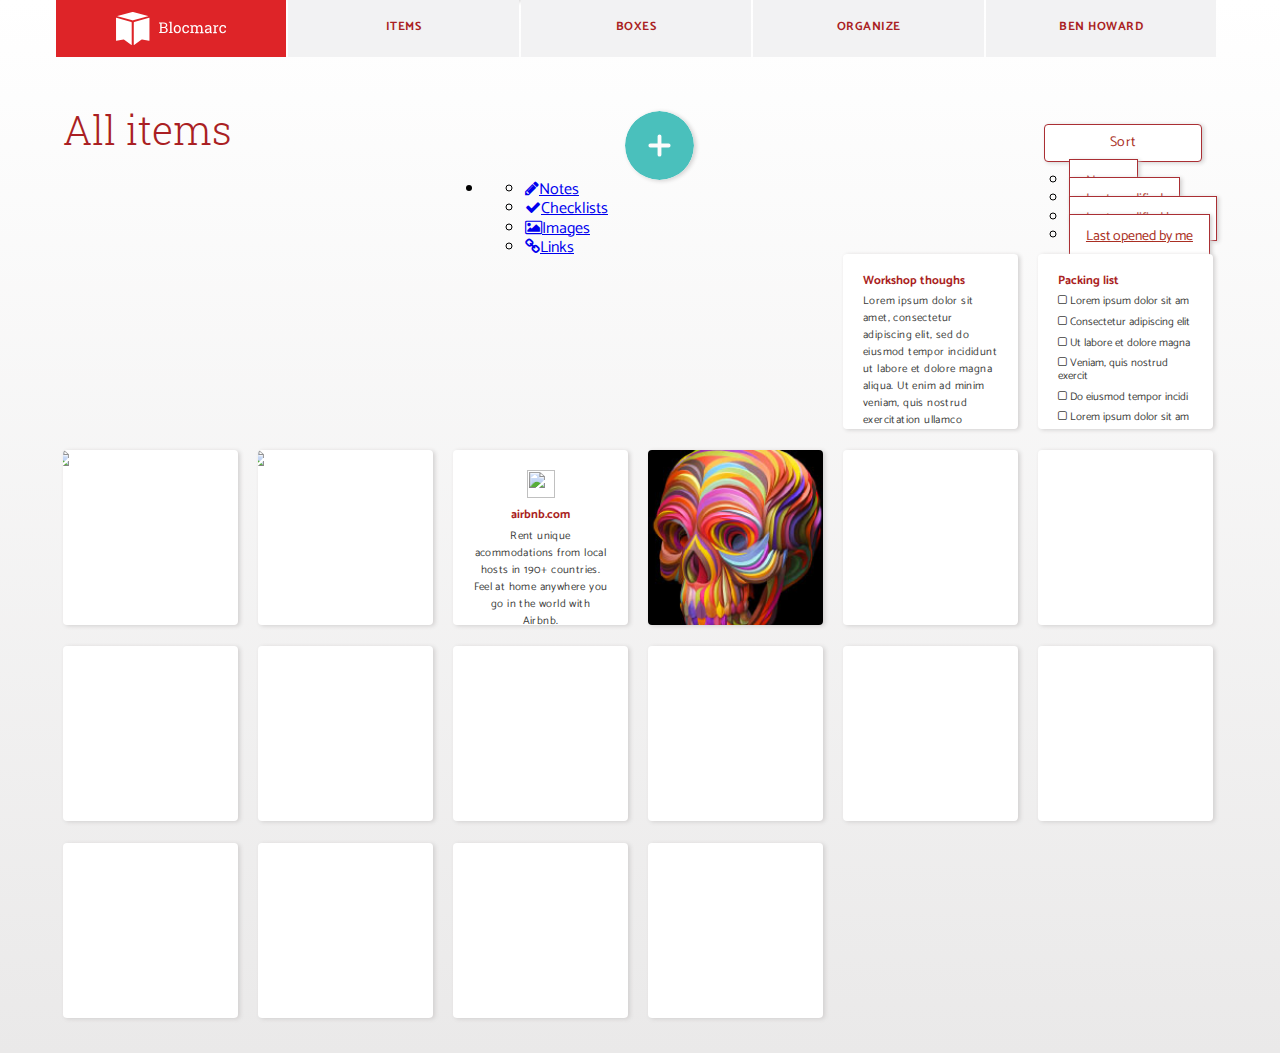
==== dashboard.html @ 73087861 "Checkpoint-33-completed" ====
<!DOCTYPE html>
<html lang="en-us">
  
<head>
 
  <meta http-equiv="X-UA-Compatible" content="IE=Edge">
  <meta name="viewport" content="width=device-width, initial-scale=1">
  <meta charset="utf-8">

  <title>Blocmarc | Dashboard</title>

  <!-- Google fonts -->
  <link href="https://fonts.googleapis.com/css?family=Catamaran:100,400,700|Roboto+Slab:300,700" rel="stylesheet" type="text/css">

  <!-- CSS -->
  <link rel="stylesheet" href="css/normalize.css">
  <link rel="stylesheet" href="css/font-awesome.css">
  <link rel="stylesheet" href="css/animate.css">
  <link rel="stylesheet" href="css/style.css">
  <link rel="stylesheet" href="css/dropit.css">




</head>

<body class="dashboard">

  <!-- NAVBAR -->

<!--               <ul>
                <li><a href="#"><i class="fa fa-th"></i>All items</a></li>
                <li><a href="#"><i class="fa fa-pencil"></i>Notes</a></li>
                <li><a href="#"><i class="fa fa-check"></i>Checklists</a></li>
                <li><a href="#"><i class="fa fa-image"></i>Images</a></li>
                <li><a href="#"><i class="fa fa-link"></i>Links</a></li>
              </ul> -->

<!-- LEFT NAV  -->

  <nav>
    <section class="left-nav">
      <div class="side-nav">
          
          <div class="side-menu">
            <h4>ITEMS</h4>
            <ul>
                <li><a href="#"><i class="fa fa-th"></i>All items</a></li>
                <li><a href="#"><i class="fa fa-pencil"></i>Notes</a></li>
                <li><a href="#"><i class="fa fa-check"></i>Checklists</a></li>
                <li><a href="#"><i class="fa fa-image"></i>Images</a></li>
                <li><a href="#"><i class="fa fa-link"></i>Links</a></li>
            </ul>
          </div>          

          <div class="side-menu">
            <h4>BOXES</h4>
            <ul>
                <li><a href="#"><i class="fa fa-th"></i>All boxes</a></li>
                <li><a href="#"><img src="images/footer-logo.png">Inspiration</a></li>
                <li><a href="#"><img src="images/footer-logo.png">Work ideas</a></li>
            </ul>
          </div>          

          <div class="side-menu">
            <h4>ORGANIZE</h4>
            <ul>
                <li><a href="#"><i class="fa fa-heart"></i>Favorites</a></li>
                <li><a href="#"><i class="fa fa-tag"></i>Tags</a></li>
                <li><a href="#"><i class="fa fa-users"></i>Colaborators</a></li>
            </ul>
          </div>          

          <div class="side-menu">
            <h4>BEN HOWARD</h4>
            <ul>
                <li><a href="#"><img src="images/acct-icon.svg" width="30px" alt="Your account">benhoward@post-gazette.com</a></li>
                <li><a href="#"><i class="fa fa-gear"></i>My account setings</a></li>
                <li><a href="#"><i class="fa fa-sign-out"></i>Logout</a></li>
            </ul>
          </div>          

      </div>
    </section>
  </nav>  


<!-- HIDDEN TOP NAV -->              
  <nav>
    <section class="dash-menu">
      <div class="container">
          
          <div class="one-fifth menu-block-blocmarc">
            <ul>
              <li><a href="index.html"><img src="images/site-logo.svg" width="110px" alt="Blocmarc"></a></li>
              <li><a href="index.html"><i class="fa fa-bars"></i></a></li>
            </ul>
          </div>

          <div class="one-fifth menu-block-items">
            <ul>
                <li><a href="#"><i class="fa fa-th"></i>All items</a></li>
                <li><a href="#"><i class="fa fa-pencil"></i>Notes</a></li>
                <li><a href="#"><i class="fa fa-check"></i>Checklists</a></li>
                <li><a href="#"><i class="fa fa-image"></i>Images</a></li>
                <li><a href="#"><i class="fa fa-link"></i>Links</a></li>
            </ul>
          </div>          

        
          <div class="one-fifth menu-block-boxes">
            <ul>
                <li><a href="#"><i class="fa fa-th"></i>All boxes</a></li>
                <li><a href="#"><img class="blocmarc-box" src="images/footer-logo.png">Inspiration</a></li>
                <li><a href="#"><img class="blocmarc-box"  src="images/footer-logo.png">Work ideas</a></li>
            </ul>
          </div>

        
          <div class="one-fifth menu-block-organize">
            <ul>
                <li><a href="#"><i class="fa fa-heart"></i>Favorites</a></li>
                <li><a href="#"><i class="fa fa-tag"></i>Tags</a></li>
                <li><a href="#"><i class="fa fa-users"></i>Colaborators</a></li>
            </ul>
          </div>

        
          <div class="one-fifth menu-block-acct">
            <ul>
                <li><a href="#" id="email"><img src="images/acct-icon.svg" width="30px" alt="Your account">benhoward@post-gazette.com</a></li>
                <li><a href="#"><i class="fa fa-gear"></i>My account setings</a></li>
                <li><a href="#"><i class="fa fa-sign-out"></i>Logout</a></li>
            </ul>
          </div>

      </div>
    </section>
  </nav>            


<!-- MAIN TOP NAV -->
  <nav>
    <section class="dash-nav">
      <div class="container">
          
          <div class="one-fifth items-block" id="logo-block">
            <ul>
              <li><a href="index.html"><img src="images/site-logo.svg" width="110px" alt="Blocmarc"></a></li>
              <li><a id="hamburger" href="#"><i class="fa fa-bars"></i></a></li>
            </ul>
          </div>

          <div class="one-fifth items-block">
            <ul><a id="menu-trigger-items" href="#">
              <li>ITEMS</li></a>
            </ul>
          </div>          

        
          <div class="one-fifth items-block">
            <ul><a id="menu-trigger-boxes" href="#">
              <li>BOXES</li></a>
            </ul>
          </div>

        
          <div class="one-fifth items-block">
            <ul><a id="menu-trigger-organize" href="#">
              <li>ORGANIZE</li></a>
            </ul>
          </div>

        
          <div class="one-fifth items-block">
            <ul><a id="menu-trigger-acct" href="#">
              <li>BEN HOWARD</li></a>
            </ul>
          </div>

      </div>
    </section>
  </nav>

  <main role="main">
    <!-- CONTENT -->
    <section class="content">
      
      <!-- HEADER -->
      <div class="container">
          <div class="header">

            <div class="one-third">
              <h1>All items</h1>
            </div>

            <div class="one-third" id="mobile-add">
              <ul class="menu">
              <li>
                <a href="#" class="btn-add"><img src="images/add-button.svg" height="69px" alt="Add content"/></a>
                <ul>
                  <li><a href="#"><i class="fa fa-pencil"></i>Notes</a></li>
                  <li><a href="#"><i class="fa fa-check"></i>Checklists</a></li>
                  <li><a href="#"><i class="fa fa-image"></i>Images</a></li>
                  <li><a href="#"><i class="fa fa-link"></i>Links</a></li>
                </ul>
              </li>
              </ul>
            </div>

            <div class="one-third">
              <ul class="menu">
                <li class="btn-browser">
                  <a href="#" class="btn">Sort</a>
                  <ul>
                    <li><a href="#">Name</a></li>
                    <li><a href="#">Last modified</a></li>
                    <li><a href="#">Last modified by me</a></li>
                    <li><a href="#">Last opened by me</a></li
                  </ul>
                </li>
              </ul>
              <!-- <ul class="browser-sort">
                <li class="btn-browser"><a href="#" class="btn">Sort <i class="fa fa-sort-asc"></i></a></li>
              </ul> -->
            </div>

          </div> 
      
      <!-- BOXES -->
      <div class="content-item">
         <div class="item-box">
            <a href="#"><h4>Workshop thoughs</h4>
            <p>Lorem ipsum dolor sit amet, consectetur adipiscing elit, sed do eiusmod tempor incididunt ut labore et dolore magna aliqua. Ut enim ad minim veniam, quis nostrud exercitation ullamco laboris. Lorem ipsum dolor sit amet, consecte</p></a>
         </div>
       </div>

       <div class="content-item">
         <div class="item-box">
            <a href="#"><h4>Packing list</h4>
            <ul>
            <li><i class="fa fa-square-o"></i>  Lorem ipsum dolor sit am</li>
            <li><i class="fa fa-square-o"></i>  Consectetur adipiscing elit</li>
            <li><i class="fa fa-square-o"></i>  Ut labore et dolore magna</li>
            <li><i class="fa fa-square-o"></i>  Veniam, quis nostrud exercit</li>
            <li><i class="fa fa-square-o"></i>  Do eiusmod tempor incidi</li>
            <li><i class="fa fa-square-o"></i>  Lorem ipsum dolor sit am</li>
            <li><i class="fa fa-square-o"></i>  Aliqua. Ut enim ad minim</li>
            </ul></a>
         </div>
       </div>

       <div class="content-item">
         <div class="item-box">
          <img src="http://www.dallascowboys.com/sites/dallascowboys.com/files/styles/312x312/public/mcfadden_darren.jpg?itok=r_-MJ8lB&timestamp=1438482198">
         </div>
       </div>

       <div class="content-item">
         <div class="item-box">
          <img src="https://i1.wp.com/newsinteractive.post-gazette.com/photos/wp-content/uploads/sites/5/2016/11/20161106MWHescapeLocal09.jpg">
         </div>
       </div>

       <div class="content-item">
         <div class="item-box">
          <a href="#"><img class="favicon" src="https://www.airbnb.com/favicon.ico"> 
          <h5>airbnb.com</h5>
          <p class="link-text">Rent unique acommodations from local hosts in 190+ countries. Feel at home anywhere you go in the world with Airbnb.</p></a>
         </div>
       </div>

       <div class="content-item">
         <div class="item-box">
            <img src="images/skull.jpg">
         </div>
       </div>

       <div class="content-item">
         <div class="item-box">
           
         </div>
       </div>
    
       <div class="content-item">
         <div class="item-box">
           
         </div>
       </div>
    
       <div class="content-item">
         <div class="item-box">
           
         </div>
       </div>
    
       <div class="content-item">
         <div class="item-box">
           
         </div>
       </div>
    
       <div class="content-item">
         <div class="item-box">
           
         </div>
       </div>
    
       <div class="content-item">
         <div class="item-box">
           
         </div>
       </div>
    
       <div class="content-item">
         <div class="item-box">
           
         </div>
       </div>
    
       <div class="content-item">
         <div class="item-box">
           
         </div>
       </div>
    
       <div class="content-item">
         <div class="item-box">
           
         </div>
       </div>
    
       <div class="content-item">
         <div class="item-box">
           
         </div>
       </div>
    
       <div class="content-item">
         <div class="item-box">
           
         </div>
       </div>
    
       <div class="content-item">
         <div class="item-box">
           
         </div>
       </div>
    
    </div>
    </section>
  </main>
<script
  src="https://code.jquery.com/jquery-3.1.1.js"
  integrity="sha256-16cdPddA6VdVInumRGo6IbivbERE8p7CQR3HzTBuELA="
  crossorigin="anonymous"></script>
  <script src="js/dropit.js"></script>
  <script type="text/javascript">
    $(".menu").dropit();

    $( "#menu-trigger-items" ).click(function() {
      $(".menu-block-items").toggleClass("open", 200);
      $(".menu-block-boxes").removeClass("open", 200);
      $(".menu-block-organize").removeClass("open", 200);
      $(".menu-block-acct").removeClass("open", 200);
    });

    $( "#menu-trigger-boxes" ).click(function() {
      $(".menu-block-boxes").toggleClass("open", 200);
      $(".menu-block-items").removeClass("open", 200);
      $(".menu-block-organize").removeClass("open", 200);
      $(".menu-block-acct").removeClass("open", 200);
    });

    $( "#menu-trigger-organize" ).click(function() {
      $(".menu-block-organize").toggleClass("open", 200);
      $(".menu-block-boxes").removeClass("open", 200);
      $(".menu-block-items").removeClass("open", 200);
      $(".menu-block-acct").removeClass("open", 200);
    });

    $( "#menu-trigger-acct" ).click(function() {
      $(".menu-block-acct").toggleClass("open", 200);
      $(".menu-block-boxes").removeClass("open", 200);
      $(".menu-block-organize").removeClass("open", 200);
      $(".menu-block-items").removeClass("open", 200);
    });

    $( "main" ).click(function() {
      $(".menu-block-boxes").removeClass("open", 200);
      $(".menu-block-organize").removeClass("open", 200);
      $(".menu-block-items").removeClass("open", 200);
      $(".menu-block-acct").removeClass("open", 200);

    });

    $( "#hamburger" ).click(function() {
      $(".side-nav").toggleClass("open", 200);
    });


  </script>

</body>
</html>
---- css/style.css ----
/*html, body{
  overflow-x: hidden;
}*/

body {
  font-family: 'Catamaran', Helvetica, sans-serif;
  color: 000000
}

h1 {
  font-family: 'Roboto Slab', Garamond, serif;
  font-size: 30px;
  font-weight: 300;
  margin-bottom: 20px;
}

h2 {
  font-family: Catamaran, Helvetica, sans-serif;
  color: 000000;
  font-size: 24px;
  font-weight: 300; 
}

h3, h4, h6 {
  font-family: Catamaran, Helvetica, sans-serif;
  color: 000000;
  font-size: 16px;
  font-weight: 700;
  margin: 0;
}

h5 {
  font-family: Catamaran, Helvetica, sans-serif;
  color: 000000;
  font-size: 16px;
  font-weight: 700;
  margin: 0;
}

p {
  font-family: Catamaran, Helvetica, sans-serif;
  color: 000000;
  font-size: 18px;
  font-weight: 400;
  line-height: 24px;
  letter-spacing: .4px;
  text-align: center; 
}

blockquote {
  font-family: Catamaran, Helvetica, sans-serif;
  color: 000000;
  font-size: 16px;
  font-weight: 300;
  letter-spacing: .3px;
  line-height: 21px;
  margin: 0;
}

/* GRID */
.container {
  margin-right: auto;
  margin-left: auto;
  /*padding-left: 15px;
  padding-right: 15px;*/
  position: relative;
  top: 0;
}

.container:before,
.container:after {
  content: "";
  display: table;
}

.container:after {
  clear: both;
}

.one-half, .one-third, .one-fourth, .one-fifth {
  /*width:96%;*/
  width: 100%;
  float:left;
  position:relative;
  min-height: 1px;
  /*margin:0 2% 20px;*/
}

@media (min-width: 700px) {
  .container {
    width: 700px;
  }
  #top-nav .one-half {
    width: 50%;
  }
  #pricing-ipad .one-third {
    width: 33.33333%;
  }
  #footer-ipad .one-third {
    width: 33.33333%;
  }
}

@media (min-width: 991px) {
  .container {
    width: 970px;
  }
  .one-half {
    width: 50%;
  }
  .one-third {
    width: 33.33333%;
  }
  .one-fourth {
    width: 25%;
  }
  .one-fifth {
    width: 20%;
  }
}

/*@media (min-width: 992px) {
  .container {
    width: 970px;
  }
  .one-half {
    width: 46%;
  }
  .one-third {
    width: 29.33333%;
  }
  .one-fourth {
    width: 21%;
  }
  .one-fifth {
    width: 16%;
  }
}*/

@media (min-width: 1200px) {
  .container {
    width: 1170px;
  }
}

/* HEADER */
header {
  height: 100vh;
  color: #FFFFFF;
  background-image: url(../images/herotop.png);
  background-size: cover;
  background-position: center;
  width: 100%;
  position: fixed;
  z-index: 2;
  top: 0;
}

@media (min-height: 1800px) {
  header {
    height: 88vh;
  }
}



@media (min-width: 850px) {
  header { height: 85vh; }
}

@media (max-width: 699px) {
  header {
    height: 100%;
    position: relative;
    background-image: url(../images/herotop-mobile.png);

  }
}

@media (min-height: 900px) {
  header {
    height: 89vh;
  }
}

.colorhero {
  background: linear-gradient(180deg, rgba(254, 0, 146, 1) 0%, rgba(242, 14, 106, 1) 28.53%, rgba(231, 26, 70, 1) 59.11%, rgba(224, 33, 48, 1) 84.03%, rgba(222, 36, 40, 1) 100%);
  position: fixed;
  width: 100%;
  height: 85vh;
  z-index: 1;
}

@media (min-height: 1800px) {
  .colorhero {
    height: 88vh;
  }
}

@media (max-width: 800px) {
  .colorhero {
    height: 89vh;
  }
}

@media (max-width: 699px) {
  .colorhero {
    height: 100vh;
    position: relative;
  }
}

@media (min-height: 900px) {
  .colorhero {
    height: 89vh;
  }
}

header nav {
  padding:2em 0;
}

@media (max-width: 699px) {
  header nav {
    margin-top: 0;
    padding-top: 25%;
  }
}

header nav ul {
  display: inline;
  text-align: right;
  float: right;
  margin: 0;
  font-size: 14px;
}

header nav ul > li {
  list-style-type: none;
  display: inline-block;
  margin: 0;
}

header nav ul > li.btn-outline {
  padding:10px 40px;
  border:.5px solid #FFFFFF;
  border-radius:4px;
}

header nav ul > li.btn-outline:hover {
  background:#FFFFFF;
}

header nav ul > li.btn-no-outline {
  padding: 11px 41px;
  border-radius: 4px;
  margin-right: 8px;
}

header nav ul > li.btn-no-outline:hover {
  background:#FFFFFF;
}

header nav ul > li > a {
  color: #FFFFFF;
  text-decoration: none;
}

header nav ul > li.btn-outline:hover > a {
  color: #fe0092
}

header nav ul > li.btn-no-outline:hover > a {
  color: #fe0092
}



header .site-logo img {
  display: block;
  float: left;
}

@media (max-width: 699px) {
  header .site-logo img {
    float: none;
  }
  header h2 br {
    display: none;
  }
}

header .hero {
  text-align: center;
  display: block;
  position: relative;
}

@media (max-width: 699px) {
  header .hero {
    padding: 0 7%;
  }
}

header .hero h1 {
  font-size: 48px;
  margin-top: 8%;
}


@media (max-width: 800px) {
  header .hero h1 {
    margin-top: 14%;
  }
}

@media (min-height: 900px) {
  header .hero h1 {
    margin-top: 15%;
    margin-bottom: 40px;
    font-size: 60px;
  }
}

@media (min-height: 1000px) {
  header .hero h1 {
    margin-top: 33%;
  }
}


@media (min-width: 1800px) {
  header .hero h1 {
    margin-top: 20%;
  }
}

@media (max-width: 699px) {
  header .hero h1 {
    margin-top: 0%;
  }
}

@media (max-width: 400px) {
  header .hero h1 {
    margin-top: 0;
    font-size: 46px;
  }
}


header .hero h2 {
  font-size: 30px;
  line-height: 36px;
  letter-spacing: .5px;
  font-weight: 100;
  padding-bottom: 30px;
}

@media (min-height: 900px) {
  header .hero h2 {
    font-size: 34px;
    line-height: 42px;
    letter-spacing: .7px;
  }
}

@media (max-width: 400px) {
  header .hero h2 {
    font-size: 21px;
    line-height: 30px;
    padding-bottom: 14px;
  }
}

@media (max-width: 900px) {
  header .hero h2 br {
    display: none;
  }
}

header > img {
  position: absolute;
  width: 100%;
  top: -16%;
}



/*@media tv (min-width: 1280px) {
  header .hero h1 {
    font-size: 78px
  }
  header .hero h2 {
    font-size: 46px;
    line-height: 55px;
    letter-spacing: .7px;
  }
}*/


@media (max-width: 699px) {
  .sign-in-up {
    display: none;
  }
}

/* BUTTONS */
.btn {
   border-radius: 4px;
   color:#FFFFFF;
   font-weight: 700;
   letter-spacing: .5px;
   text-decoration: none;
   padding: 10px 30px;
   background: #4ac0bc;
   box-shadow: 2px 2px 5px 0px rgba(86, 31, 46, 0.68);
   display: block;
   width: 180px;
   margin-left: auto;
   margin-right: auto;
   margin-bottom: 10px;
}

.btn:hover {
  background: #FFFFFF;
  color: #fe0092;
}

.btn-mobile-sign-in {
  border-radius: 4px;
  color:#FFFFFF;
  letter-spacing: .5px;
  text-decoration: none;
  padding: 10px 30px;
  display: none;
  width: 180px;
  margin-left: auto;
  margin-right: auto;
  margin-bottom: 10px;
  border: .5px solid #fff;
  font-weight: 100;
}

@media (max-width: 699px) {
  .btn-mobile-sign-in {
    display: block;
  }
}


/* NAVBAR */
nav {
  display: block;
  position: relative;
  z-index: 2000;
  top: 85vh;
}

/*
@media (max-width: 800px) {
  nav {
    top: 89vh;
  }
}
*/
@media (min-height: 900px) {
  nav {
    top: 89vh;
  }
}

.navbar-wrapper {
  width: 100%;
  height: 107px;
  position: relative;
  display: block;
}

@media (max-width: 699px) {
  .navbar-wrapper {
    display: none;
  }
}

.navbar {
  position: relative;
  width: 100%;
  background-color: #FFFFFF;
  top: 0;
  z-index: 1000;
  padding: 25px 0px 23px 0px;
}

.navbar-scrolled {
  position: fixed;
  width: 100%;
  top: 0;
  box-shadow: 0 2px 3px rgba(0,0,0,.1);
}

/*@media (min-height: 900px) {
  nav .navbar {
    height: 14vh;
  }
}

@media (max-width: 800px) {
  nav .navbar {
    height: 11vh;
  }
}
*/
nav ul {
  text-align: center;
  float: center;
  padding: 0;
  margin: 0;
}

nav ul > li {
  list-style-type: none;
  text-align: center;
  color: #b1b1b1
}

nav ul > a {
  text-decoration: none;
  color: #b1b1b1;
  font-size: 14px;
  letter-spacing: .5px;
  list-style-type: none;
}

.navbar ul > a:hover {
  color: #fe0092;
}

nav .fa {
  font-size: 31px;
  padding-bottom: 12px;
}

nav .navbar .container {
  width: 1024px;
  padding-left: 40px;
  top: -2px;
}

@media (min-height: 900px) {
  nav .navbar .container {
    width: 1200px;
    top: 0px;
  }
}

@media (max-width: 1050px) {
  nav .navbar .container {
    width: 700px;
    padding-left: 20px;
  }
}

nav .navbar .one-fifth {
  display: inline-block;
  width: 19%;
}

@media (max-width: 699px) {
  .navbar {
    display: none;
  }
}



/* MAIN */
main {
  display: block;
  z-index: 1000;
  position: relative;
  top: 85vh;
}

/*@media (max-width: 800px) {
  main {
    top: 89vh;
  }
}*/

@media (max-width: 699px) {
  main {
    top: 0;
  }
}

@media (min-height: 900px) {
  main {
    top: 89vh;
  }
}

.benefits-gray {
  width: 100%;
  background: linear-gradient(180deg, rgba(242, 242, 242, 1) 0%, rgba(252, 252, 252, 1) 100%);
  padding: 10% 0;
}

@media (min-height: 900px) {
  .benefits-gray {
    width: 100%;
    padding: 8% 0;

  }
}

/*@media (max-width: 1050px) {
  .benefits-gray {
    height: 70vh;
  }
}

@media (max-width: 800px) {
  .benefits-gray {
    height: 65vh;
  }
}*/

@media (max-width: 699px) {
  .benefits-gray {
    height: 100%;
  }
}

.benefits-img-left {
  margin-left: 25%;
  position: relative;
  width: 360px;
  height: 360px;
  background: white;
  box-shadow: 0px 0px 15px 1px rgba(204, 201, 202, 0.68);
}

@media (max-width: 1050px) {
  .benefits-img-left {
    margin-left: 20%;
  }
}

@media (max-width: 991px) {
  .benefits-img-left {
    margin-left: auto;
    margin-right: auto;
    width: 300px;
    height: 300px;
  }
}

@media (max-width: 699px) {
  .benefits-img-left {
    margin-top: 10%;
    margin-left: auto;
    margin-right: auto;
    width: 200px;
    height: 200px;
  }
}

.benefits-img-left img {
  max-height: 100%;
  max-width: 100%;
  width: auto;
  height: auto;
  position: absolute;
  top: 0;
  bottom: 0;
  left: 0;
  right: 0;
  margin: auto;
}

@media (max-width: 699px) {
  .benefits-img-left img {
    max-height: 72%;
  }
}

#clipboard {
  max-height: 100%;
  max-width: 100%;
  width: auto;
  height: auto;
  position: absolute;
  top: 0;
  bottom: 3px;
  left: 7px;
  right: 0;
  margin: auto;
}

@media (max-width: 699px) {
  #clipboard {
    width: 60%;
  }
}

.benefits-text-right {
  width: 75%;
}

@media (max-width: 1199px) {
  .benefits-text-right {
    margin-left: 20px;
  }
}

@media (max-width: 991px) {
  .benefits-text-right h1 {
    text-align: center;
  }
}

@media (max-width: 699px) {
  .benefits-text-right {
    margin-top: 8%;
  }
  .benefits-text-right h1 {
    text-align: center;
  }
}

@media (max-width: 991px) {
  .benefits-text-right {
    margin-top: 2%;
    margin-left: auto;
    margin-right: auto;
  }
}

.benefits-text-right p {
  text-align: left;
}

@media (max-width: 991px) {
    .benefits-text-right p {
    text-align: center;
  }
}

@media (max-width: 699px) {
   .benefits-text-right p {
    text-align: center;
  }
}

.benefits {
  width: 100%;
  display: block;
  position: relative;
}

@media (max-width: 991px) {
  .benefits {
    width: 94%;
    margin-left: auto;
    margin-right: auto;
  }
}

.benefits img {
  display: inline-block;
  position: relative;
  margin-right: 10px;
  vertical-align: top;
}

@media (max-width: 699px) {
  .benefits img {
    display: block;
    position: relative;
    margin-left: auto;
    margin-right: auto;
    margin-bottom: 10px;
  }
}

.benefits div {
  display: inline-block;
  position: relative;
  width: 70%;
}

@media (max-width: 991px) {
  .benefits div h5 br {
    display: none;
  }
}

@media (max-width: 699px) {
  .benefits div {
    width: 100%;
  }
  .benefits div h5 {
    text-align: center;
    padding-bottom: 5px;
  }
  .benefits div blockquote {
    text-align: center;
    padding-bottom: 40px;
  }
  .benefits div h5 br {
    display: inline;
  }
}

.benefits-white {
  width: 100%;
  background: white;
  padding: 10% 0;
}

@media (min-height: 900px) {
  .benefits-white {
    width: 100%;
    padding: 8% 0;

  }
}

/*@media (max-width: 1050px) {
  .benefits-white {
    height: 70vh;
  }
}

@media (max-width: 800px) {
  .benefits-white {
    height: 65vh;
  }
}*/

@media (max-width: 699px) {
  .benefits-white {
    height: 100%;
  }
}




.benefits-text-left {
  width: 75%;
  position: relative;
  float: right;
}

@media (max-width: 991px) {
  #flip {
    position: absolute;
  }
}

@media (max-width: 699px) {
  #flip {
    position: absolute;
    margin-top: 32px;
  }
}

@media (max-width: 991px) {
  #flip2 {
    position: absolute;
  }
}

@media (max-width: 991px) {
  .benefits-text-left {
    margin-top: 330px;
    margin-left: auto;
    margin-right: auto;
    float: none;
  }
  .benefits-text-left h1 {
    text-align: center;
  }
}

@media (max-width: 699px) {
  .benefits-text-left {
    margin-top: 250px;
    margin-left: auto;
    margin-right: auto;
    float: none;
  }
  .benefits-text-left h1 {
    text-align: center;
  }
}

.benefits-text-left p {
  text-align: left;
}

@media (max-width: 991px) {
   .benefits-text-left p {
    text-align: center;
  }
}

.benefits-left {
  width: 100%;
  display: block;
  position: relative;
}


.benefits-left img {
  display: inline-block;
  position: relative;
  margin-right: 10px;
  vertical align: top;
}

.benefits-img-right {
  margin-left: 10%;
  position: relative;
  width: 360px;
  height: 360px;
}

@media (max-width: 991px) {
  .benefits-img-right {
    margin-top: 10px;
    margin-left: auto;
    margin-right: auto;
    width: 295px;
    height: 295px;
    }
}

@media (max-width: 699px) {
  .benefits-img-right {
    margin-top: 0;
    margin-left: auto;
    margin-right: auto;
    width: 200px;
    height: 200px;
  }
}

.benefits-img-right img {
  max-height: 100%;
  max-width: 100%;
  width: auto;
  height: auto;
  position: absolute;
  top: 0;
  bottom: 3px;
  left: 7px;
  right: 0;
  margin: auto;
}

@media (max-width: 699px) {
  .benefits-img-right img {
    left: 0;
  }
}

.laptop {
  display: block;
  position: relative;
  width: 100%;
  padding-top: 2%;
}

#laptop-bottom {
  padding: 1% 0 4% 0;
}

/*@media (max-width: 800px) {
  #laptop-bottom {
    height: 53vh;
  }
}*/

@media (max-width: 699px) {
  #laptop-bottom {
    height: 100%;
  }
}

@media (max-width: 699px) {
  .laptop {
    width: 75%;
    margin-left: auto;
    margin-right: auto;
  }
}
/*.laptop img {
  display: block;
  margin-left: auto;
  margin-right: auto;
}*/

.laptop h1, p, img {
  text-align: center;
  display: block;
  margin-left: auto;
  margin-right: auto;
}

@media (max-width: 699px) {
  .laptop p {
    padding-bottom: 20px;
  }
}

@media (max-width: 699px) {
  .laptop p br {
    display: none;
  }
}

.laptop .mobile-image {
  display: none;
}

@media (max-width: 699px) {
  .laptop .laptop-image {
    display: none;
  }
  .laptop .mobile-image {
    display: block;
    width: 50%;
    padding-top: 40px;
    padding-bottom: 15px;
  }
}

.laptop h1 {
  margin-top: 0;
}

.color-bottom-hero {
  background: linear-gradient(180deg, rgba(254, 0, 146, 1) 0%, rgba(242, 14, 106, 1) 28.53%, rgba(231, 26, 70, 1) 59.11%, rgba(224, 33, 48, 1) 84.03%, rgba(222, 36, 40, 1) 100%);
  position: relative;
  width: 100%;
}

/*@media (min-height: 900px) {
  .color-bottom-hero {
    height: 60vh;
  }
}
*/
/*@media (max-width: 1050px) {
  .color-bottom-hero {
    height: 75vh;
  }
}

@media (max-width: 800px) {
  .color-bottom-hero {
    height: 51vh;
  }
}
*/
@media (max-width: 699px) {
  .color-bottom-hero {
    height: 100%;
  }
}

.pricing .container {
  width: 1074px;
  padding: 8% 0;
}

@media (min-width: 1800px) {
  .pricing .container {
    padding: 5% 0;
  }
}

@media (max-width: 1050px) {
  .pricing .container {
    width: 960px;
  }
}

@media (max-width: 991px) {
  .pricing .container {
    width: 700px;
  }

@media (max-width: 699px) {
  .pricing .container {
    width: 100%;
    padding-top: 25px;
    padding-bottom: 40px;
  }
}

}
.pricing {
  color: #FFFFFF;
  background-image: url(../images/herobottom.png);
  background-size: cover;
  background-position: center;
  width: 100%;
  top: 0;
}

/*@media (min-height: 900px) {
  .pricing {
    height: 60vh;
  }
}*/

/*@media (max-width: 1050px) {
  .pricing {
    height: 75vh;
  }
}

@media (max-width: 800px) {
  .pricing {
    height: 51vh;
  }
}
*/
@media (max-width: 767px) {
  .pricing {
    height: 100%;
    background-image: none;
  }
}

.pricing-box {
  background: rgba(134, 0, 66, .4);
  border-radius: 4px;
  display: block;
  margin-left: auto;
  margin-right: auto;
  position: relative;
  padding: 52px 0;
  height: 362px;
  width: 342px;

}

@media (max-width: 1050px) {
  .pricing-box {
    width: 302px;
  }
}

@media (max-width: 991px) {
  .pricing-box {
    width: 220px;
    height: 360px;
  }
}

@media (max-width: 767px) {
  .pricing-box {
    width: 222px;
    height: 320px;
    margin-top: 15px;
  }
}

@media (max-width: 699px) {
  .pricing-box {
    width: 82%;
  }
}

.pricing-box h3 {
    text-align: center;
    letter-spacing: 10px;
    left: 0;
    right: 0;
    top: 0;
    text-indent: 10px;
    font-size: 13px;

}

@media (max-width: 991px) {
  .pricing-box h3 {
    letter-spacing: 6px;
  }
}

.pricing-box h4 {
    text-align: center;
    font-size: 80px;
    margin-top: 6px;
}

#casual {
    font-size: 50px;
    margin-top: 18px;
    line-height: normal;
}

.pricing-box h4 span {
  font-size: 25px;
  vertical-align: middle;
}

.pricing-box h4 .month {
  font-weight: 200;
}

.pricing-box ul {
  text-align: center;
  font-weight: 200;
  text-decoration: none;
  padding: 0;
}

.pricing-box ul li {
  display: block;
  margin-bottom: 20px;
  font-size: 20px;
  letter-spacing: .25px;
}

@media (max-width: 767px) {
  .pricing-box ul li {
    margin-bottom: 13px;
  }
}

.pricing-box .btn {
    position: absolute;
    bottom: 40px;
    left: 20px;
    right: 20px;
    margin-left: auto;
    margin-right: auto;
    width: 175px;
    text-align: center;
}

@media (max-width: 991px) {
  .pricing-box .btn {
/*    bottom: 10px;
*/    left: 10px;
    right: 10px;
    width: 123px;
  }
}


/*FOOTER*/

footer {
    width: 100%;
    height: 100%;
    top: 85vh;
    background-color: #301717;
    overflow: hidden;
    position: relative;
    display: block;
    z-index: 2;
    padding-top: 25px;
}

/*@media (max-width: 800px) {
  footer {
    top: 89vh;
  }
}
*/
@media (max-width: 767px) {
  footer {
    top: 85vh;
    padding-top: 20px;
  }
}

@media (max-width: 699px) {
  footer {
    top: 0;
  }
}

@media (min-height: 900px) {
  footer {
    top: 89vh;
  }
}

.footer-nav-block {
  height: 65px;
  color: #b1b1b1;
}

@media (max-width: 699px) {
  .footer-nav-block {
    height: 130px;
  }
}

.links-block {
  top: 0;
}

.links-right ul {
  display: block;
  float: right;
  padding-top: 12px;
}

@media (max-width: 699px) {
  .links-right ul {
    float: none;
  }
}

.links-left ul {
  display: block;
  float: left;
  padding-top: 12px;
}

@media (max-width: 699px) {
  .links-left ul {
    margin-top: 52px;
    margin-bottom: 0;
    float: none;
  }
}

.links-block li {
  display: inline;
  padding: 0 7px;
}

.links-block li a {
  font-size: 12px;
  text-decoration: none;
  color: #b1b1b1;
}

.links-block .fa {
  font-size: 14px;
}

@media (max-width: 699px) {
  .links-middle {
    position: absolute;
  }
}

footer .copyright {
  color: #b1b1b1;
  background-color: #170b0b;
  width: 100%;
  height: 30px;
  display: block;
  position: relative;
  padding-top: 16px;
}

footer .copyright h6 {
  text-align: center;
  font-family: Catamaran, Helvetica, sans-serif;
  font-size: 12px;
  font-weight: 400;
  letter-spacing: .5px;
}


/*DASHBOARD*/

.dashboard {
    background: linear-gradient(180deg, rgba(255, 255, 255, 1) 0%, rgb(234, 233, 233) 100%);
    padding-bottom: 60px;
  }

.dashboard nav {
  top: 0;
}

.left-nav {
  position: absolute;
  display: none;
  width: 100%;
  height: 100%;
  top: 57px;
}

@media (max-width: 730px) {
  .left-nav {
    display: block;
  }
}

.left-nav ul {
  width: 75%;
  margin-left: auto;
  margin-right: auto;
  padding-top: 10px;
}

.left-nav ul li {
  list-style-type: none;
  text-align: left;
  margin-bottom: 5px;
  padding-bottom: 2px;
  border-bottom: 1px solid #eceaea;
}

.left-nav ul a {
  font-size: 12px;
  color: #5e2c2d;
  text-decoration: none;
}

.left-nav ul a:hover {
  color: #de2428;
}

.left-nav .fa {
  padding-right: 12px;
  font-size: 14px;
  padding-bottom: 0px;
}

.side-nav {
  background: #f2f2f3;
  box-shadow: -2px 1px 4px 0px #d2d0d0;
  width: 200px;
  height: 100vh;
  float: right;
  display: block;
  -webkit-transition: all 0.3s ease-in-out;
   -moz-transition: all 0.3s ease-in-out;
   -o-transition: all 0.3s ease-in-out;
   transition: all 0.3s ease-in-out;
   transform: translate(200px,0);
     -webkit-transform: translate(200px,0); /** Chrome & Safari **/
     -o-transform: translate(200px,0); /** Opera **/
     -moz-transform: translate(200px,0); /** Firefox **/
}

.side-nav.open {
  width: 200px;
  height: 100vh;
  display: block;
  -webkit-transition: all 0.3s ease-in-out;
   -moz-transition: all 0.3s ease-in-out;
   -o-transition: all 0.3s ease-in-out;
   transition: all 0.3s ease-in-out;
   transform: translate(0,0);
     -webkit-transform: translate(0,0); /** Chrome & Safari **/
     -o-transform: translate(0,0); /** Opera **/
     -moz-transform: translate(0,0); /** Firefox **/
     z-index: 100;

}

.side-menu h4 {
  color: #aa1f23;
  font-size: 12px;
  font-weight: 700;
  padding-top: 20px;
  width: 75%;
  margin-left: auto;
  margin-right: auto;
}

.side-menu img {
  width: 12px;
  display: inline-block;
  padding-right: 10px;
}

.items-block {
  width: 19.7%;
  background: #f2f2f3;
  height: 57px;
  margin: 0 1px;
}

.items-block:hover {
  background: #e6e6e6;
}

.items-block ul {
  margin-top: 20px;
}

.items-block ul a {
  color: #aa1f23;
  font-size: 12px;
  font-weight: 700;
}


#logo-block {
  background: #de2428;
}

#logo-block:hover {
  background: #bd1f23;
}

#logo-block ul {
  margin-top: 12px;
}

#hamburger {
  display: none;
}

.dash-menu {
  display: block;
  position: absolute;
  top: 0;
  left: 0;
  right: 0;
  bottom: 0;
  margin: auto;
}

.dash-menu .container {
  display: block;
  position: absolute;
  top: 0;
  left: 0;
  right: 0;
  bottom: 0;
  margin: auto;
}

@media (max-width: 730px) {
  .dash-menu {
    display: none;
  }
}

.menu-block-blocmarc, .menu-block-items, .menu-block-boxes, .menu-block-organize, .menu-block-acct {
  height: auto;
  width: 19.7%;
  margin: 0 1px;
  background: #fff;
  box-shadow: 2px 1px 4px 0px #d2d0d0;
  padding: 20px 0 18px 0;
  position: relative;
  display: inline-block;
  -webkit-transition: all 0.3s ease-in-out;
   -moz-transition: all 0.3s ease-in-out;
   -o-transition: all 0.3s ease-in-out;
   transition: all 0.3s ease-in-out;
   transform: translate(0,-300px);
     -webkit-transform: translate(0,-300px); /** Chrome & Safari **/
     -o-transform: translate(0,-300px); /** Opera **/
     -moz-transform: translate(0,-300px); /** Firefox **/
}

.menu-block-items.open, .menu-block-boxes.open, .menu-block-organize.open, .menu-block-acct.open {
  display: inline-block;
  height: auto;
  width: 19.7%;
  -webkit-transition: all 0.3s ease-in-out;
   -moz-transition: all 0.3s ease-in-out;
   -o-transition: all 0.3s ease-in-out;
   transition: all 0.3s ease-in-out;
   transform: translate(0,-3px);
     -webkit-transform: translate(0,-3px); /** Chrome & Safari **/
     -o-transform: translate(0,-3px); /** Opera **/
     -moz-transform: translate(0,-3px); /** Firefox **/
     z-index: 100;

}

#email {
  text-align: center;
  margin-left: auto;
  display: block;
  margin-right: auto;
}

#email img {
  margin-bottom: 5px;
}

.dash-menu ul {
  width: 75%;
  margin-left: auto;
  margin-right: auto;
  padding-top: 66px;
}

.dash-menu ul li {
  list-style-type: none;
  text-align: left;
  margin-bottom: 10px;
  border-bottom: 1px solid #eceaea;
  padding-bottom: 10px;
}

.dash-menu ul a {
  font-size: 12px;
  color: #5e2c2d;
  text-decoration: none;
}

.dash-menu ul a:hover {
  color: #de2428;
}

.dash-menu .fa {
  padding-right: 12px;
  font-size: 14px;
  padding-bottom: 0;
}

.dash-menu .blocmarc-box {
  width: 16px;
  display: inline-block;
  margin-right: 10px;
}

.dashboard main {
  top: 38px;
}

.dashboard .header {
    height: 108px;
    width: 100%;
    display: block;
    position: relative;
}

.dashboard h1 {
  color: #aa1f23;
  margin-top: 12px;
  font-size: 40px;
  margin-left: 8px;
}

.browser-sort {
  list-style: none;
}

.btn-browser {
  display: inline-block;
  float: right;
  margin-right: 8px;
  margin-top: 13px;
}

.btn-browser a {
    width: 124px;
    font-size: 14px;
    font-weight: 400;
    text-align: center;
    background: white;
    color: #aa2f23;
    border: 0.5px solid #aa2f34;
    padding: 10px 16px;
    box-shadow: 2px 1px 4px 0px #d2d0d0;
}

.btn-browser a:hover {
  color: #de2428;
}

.btn-add img {
  box-shadow: 2px 1px 4px 0px #d2d0d0;
  border-radius: 50%;
}


.content-item {
    width: 135px;
    height: 135px;
    position: relative;
    display: inline-block;
    margin: 8px;
    overflow: hidden;
    border-radius: 4px;
    background: #fff;
    box-shadow: 2px 1px 4px 0px #d2d0d0;
    padding: 20px;
}


.item-box img {
    position: absolute;
    top: 0;
    left: -6%;
    height: 112%;
    width: auto;
}

.item-box a {
  text-decoration: none;
  color: #3c3c3b; 
}

.item-box p {
  text-align: left;
  font-size: 11px;
  font-weight: 400;
  line-height: 17px;
  margin-top: 6px;
}

.item-box ul {
  list-style: none;
  margin-top: 8px;
}

.item-box li {
  margin-left: -40px;
  font-size: 11px;
  margin-bottom: 8px;
}

.item-box h4 {
  font-size: 12px;
  color: #aa1f23;
}

.item-box .favicon {
  width: 28px;
  height: 28px;
  position: relative;
  display: block;
  left: 0;
}

.item-box h5 {
  font-size: 12px;
  color: #aa1f23;
  text-align: center;
  margin-top: 10px;
}

.item-box .link-text {
  text-align: center;
}

@media (max-width: 990px) {
  .dashboard .container {
    width: 880px;
  }

  .dashboard .one-third {
    width: 33.33333%;
  }

  .content-item {
    width: 117px;
    height: 117px;
  }
}

@media (max-width: 900px) {
  .dashboard .container {
    width: 705px;
  }
}

@media (max-width: 730px) {
  .dashboard .container {
    width: 640px;
  }
  .content-item {
    width: 101px;
    height: 101px;
  }
  .items-block {
    display: none;
  }
  .dashboard nav {
    width: 100%;
    background: #de2428;
  }
  #logo-block {
    display: block;
    width: 100%;
  }
  #logo-block img {
    margin-left: 20px;
    margin-right: 0;
    display: inline-block;
    float: left;
  }
  #hamburger {
    display: inline-block;
    float: right;
    margin-right: 20px;
    color: #fff;
    margin-top: 3px;
  }
  #hamburger .fa {
    font-size: 24px;
    color: #fff;
  }
  #logo-block:hover {
    background: none;
  }
}

@media (max-width: 650px) {
  .dashboard main {
    top: 28px;
  }
  .dashboard .container {
    width: 480px;
  }
  .dashboard .header {
    height: 74px;
  }
  .dashboard h1 {
    font-size: 24px;
  }
  .btn-add img {
    height: 48px;
  }
  .btn-browser a {
    width: 84px;
  }
  .browser-sort {
    margin-top: 6px;
  }
  .content-item {
    width: 117px;
    height: 117px;
    padding: 14px;
    margin: 6px;
  }
}

@media (max-width: 500px) {
  .dashboard .container {
    width: 300px;
  }
  .dashboard .one-third {
    width: 50%;
  }
  .dashboard .header {
    height: 97px;
  }

  #mobile-add {
    width: 300px;
    position: fixed;
    display: block;
    top: 68px;
    z-index: 1000;
  }
  .dashboard h1 {
    margin-top: 50px;
  }
  .browser-sort {
    margin-top: 47px;
  }
  .content-item {
    width: 108px;
    height: 88px;
  }
  .content-item img{
    width: auto;
    height: 130%;
    left: -7;
  }

  .btn-browser {
    margin-top: 45px;
  }

  .btn-browser a {
    width: 64px;
    padding: 6px 16px 5px 16px;
  }
  #hamburger {
    margin-right: 8px;
  }
  #logo-block img {
    margin-left: 8px;
  }
}
---- css/dropit.css ----
/*
 * Dropit v1.1.0
 * http://dev7studios.com/dropit
 *
 * Copyright 2012, Dev7studios
 * Free to use and abuse under the MIT license.
 * http://www.opensource.org/licenses/mit-license.php
 */

/* These styles assume you are using ul and li */
.dropit {
    list-style: none;
	padding: 0;
	margin: 0;
}
.dropit .dropit-trigger { position: relative; }
.dropit .dropit-submenu {
    position: absolute;
    top: 62%;
    border-radius: 4px;
    right: 0; /* dropdown left or right */
    z-index: 1000;
    display: none;
    width: 138px;
    list-style: none;
	padding: 10px;
	margin: 0;
}

@media (max-width: 650px) {
    .dropit .dropit-submenu {
        width: 122px;
        left: none;
    }
}

.dropit .dropit-open .dropit-submenu { 
    display: block; 
    background: #f2f2f3;
    box-shadow: 2px 1px 4px 0px #d2d0d0;
}


.dropit-submenu li {
    display: block;
    padding-bottom: 5px;
}

.dropit-submenu a {
    padding: 0;
    text-align: left;
    text-decoration: none;
    border: none;
    background: none;
    box-shadow: none;
    font-size: 12px;
    color: #aa2f23;
}

.dropit-submenu a:hover {
    color: #de2428;
}

.dropit-submenu .fa {
    margin-right: 6px;
}
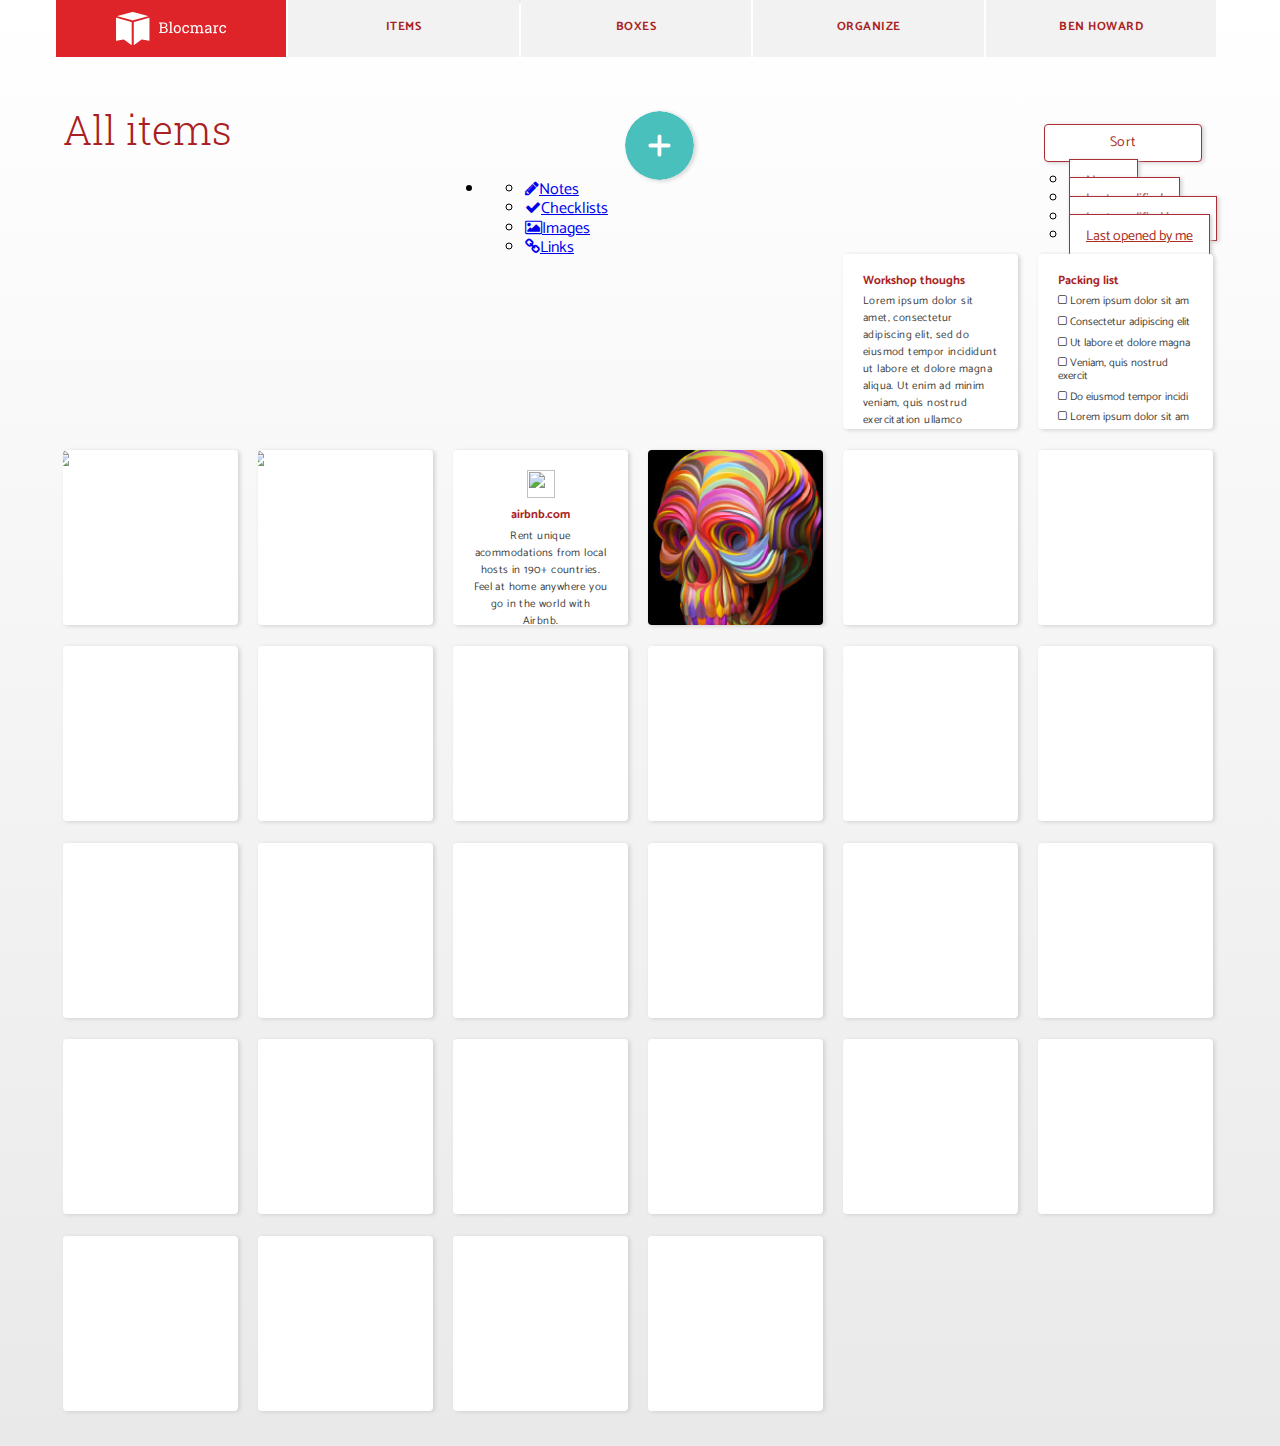
==== commit f15d48b0: "add-more-boxes" ====
--- a/dashboard.html
+++ b/dashboard.html
@@ -347,6 +347,77 @@
            
          </div>
        </div>
+     <div class="content-item">
+         <div class="item-box">
+           
+         </div>
+       </div>
+    
+       <div class="content-item">
+         <div class="item-box">
+           
+         </div>
+       </div>
+    
+       <div class="content-item">
+         <div class="item-box">
+           
+         </div>
+       </div>
+    
+       <div class="content-item">
+         <div class="item-box">
+           
+         </div>
+       </div>
+    
+       <div class="content-item">
+         <div class="item-box">
+           
+         </div>
+       </div>
+    
+       <div class="content-item">
+         <div class="item-box">
+           
+         </div>
+       </div>
+    
+       <div class="content-item">
+         <div class="item-box">
+           
+         </div>
+       </div>
+    
+       <div class="content-item">
+         <div class="item-box">
+           
+         </div>
+       </div>
+    
+       <div class="content-item">
+         <div class="item-box">
+           
+         </div>
+       </div>
+    
+       <div class="content-item">
+         <div class="item-box">
+           
+         </div>
+       </div>
+    
+       <div class="content-item">
+         <div class="item-box">
+           
+         </div>
+       </div>
+    
+       <div class="content-item">
+         <div class="item-box">
+           
+         </div>
+       </div>
     
     </div>
     </section>
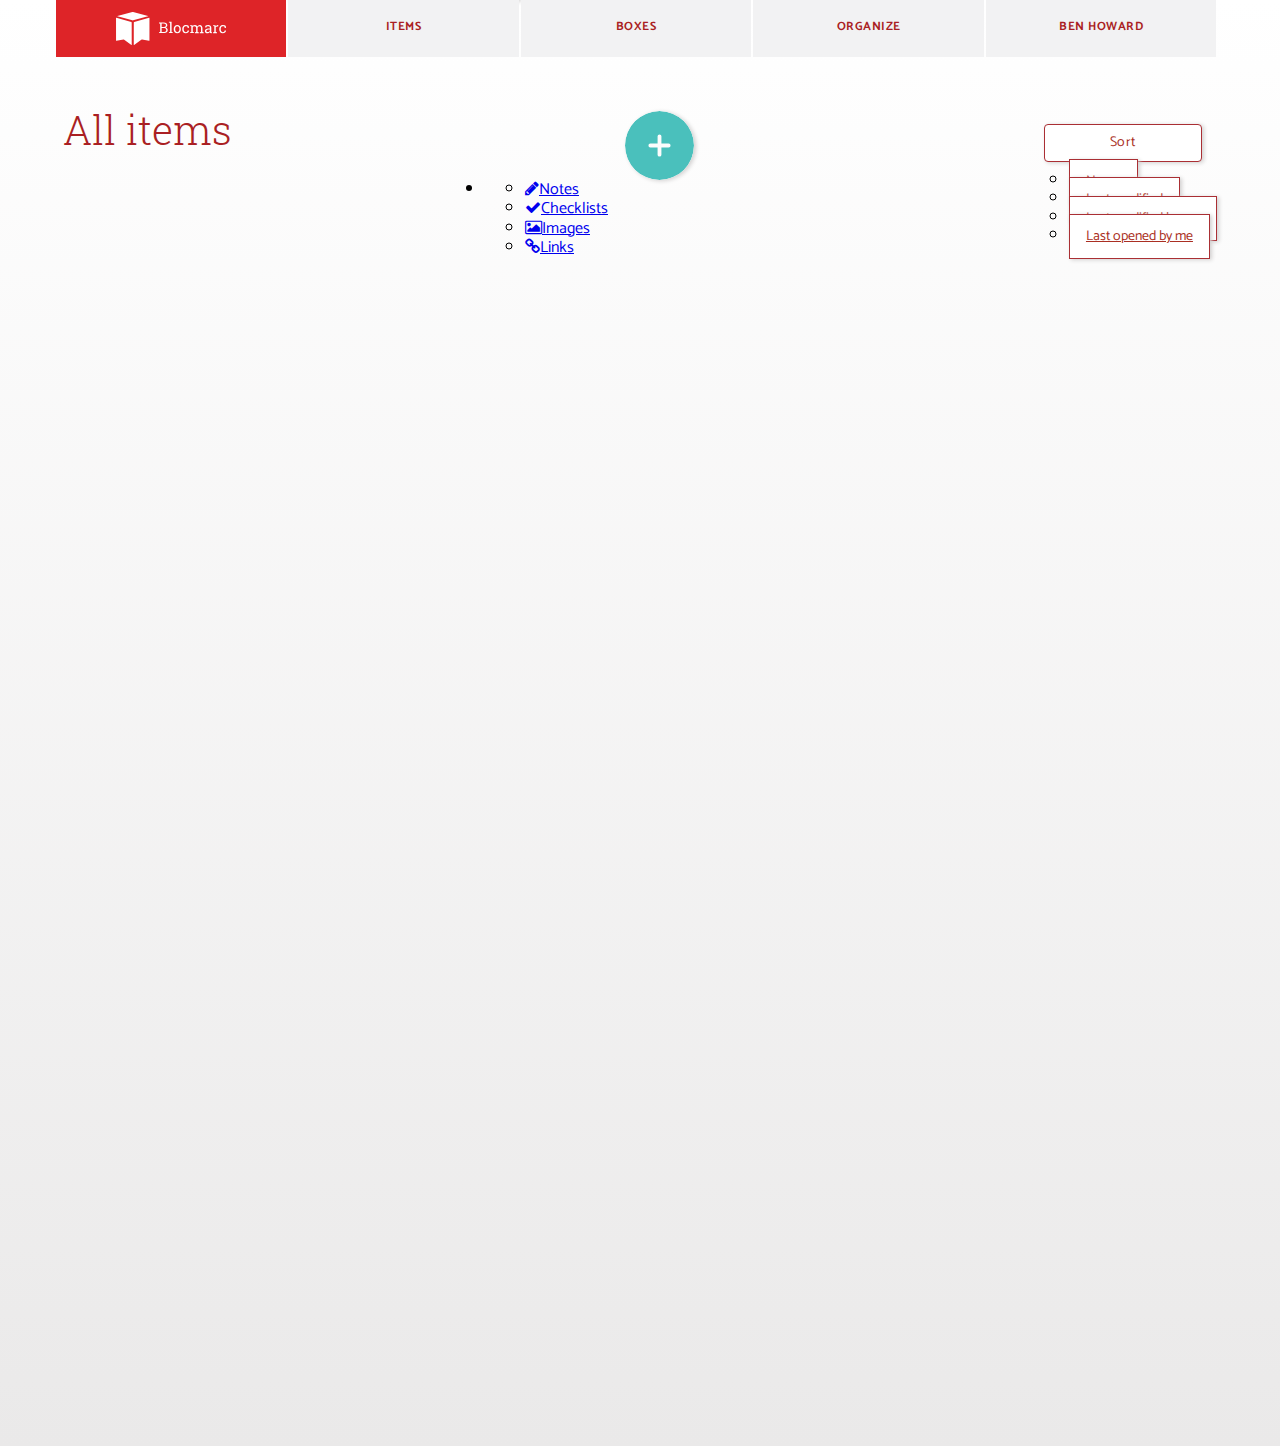
==== commit 2a7c218d: "added animation to dashboard" ====
--- a/dashboard.html
+++ b/dashboard.html
@@ -1,5 +1,5 @@
 <!DOCTYPE html>
-<html lang="en-us">
+<html lang="en-us" class="dash-html">
   
 <head>
  
@@ -67,7 +67,7 @@
             <ul>
                 <li><a href="#"><i class="fa fa-heart"></i>Favorites</a></li>
                 <li><a href="#"><i class="fa fa-tag"></i>Tags</a></li>
-                <li><a href="#"><i class="fa fa-users"></i>Colaborators</a></li>
+                <li><a href="#"><i class="fa fa-users"></i>Collaborators</a></li>
             </ul>
           </div>          
 
@@ -121,7 +121,7 @@
             <ul>
                 <li><a href="#"><i class="fa fa-heart"></i>Favorites</a></li>
                 <li><a href="#"><i class="fa fa-tag"></i>Tags</a></li>
-                <li><a href="#"><i class="fa fa-users"></i>Colaborators</a></li>
+                <li><a href="#"><i class="fa fa-users"></i>Collaborators</a></li>
             </ul>
           </div>
 
@@ -471,6 +471,27 @@
     });
 
 
+    //ANIMATION
+
+    var boxesArray = document.getElementsByClassName('content-item');
+
+      var animateBoxes = function(boxes) { 
+           for (var i = 0; i < boxes.length; i++){
+           var revealBox = function() {
+               boxes[i].style.opacity = 1;
+               boxes[i].style.transform = "rotate(0deg) translateY(0)";
+               boxes[i].style.msTransform = "rotate(0deg) translateY(0)";
+               boxes[i].style.WebkitTransform = "rotate(0deg) translateY(0)";
+           };
+          revealBox();
+      }
+      };
+
+      window.onload = function() {
+        animateBoxes(boxesArray);
+      }
+
+
   </script>
 
 </body>
--- a/css/style.css
+++ b/css/style.css
@@ -1,6 +1,7 @@
 /*html, body{
   overflow-x: hidden;
 }*/
+
 
 body {
   font-family: 'Catamaran', Helvetica, sans-serif;
@@ -1381,6 +1382,8 @@
 .dashboard {
     background: linear-gradient(180deg, rgba(255, 255, 255, 1) 0%, rgb(234, 233, 233) 100%);
     padding-bottom: 60px;
+    max-width: 100%;
+    overflow-x: hidden;
   }
 
 .dashboard nav {
@@ -1443,16 +1446,17 @@
    -moz-transition: all 0.3s ease-in-out;
    -o-transition: all 0.3s ease-in-out;
    transition: all 0.3s ease-in-out;
-   transform: translate(200px,0);
-     -webkit-transform: translate(200px,0); /** Chrome & Safari **/
-     -o-transform: translate(200px,0); /** Opera **/
-     -moz-transform: translate(200px,0); /** Firefox **/
+   transform: translate(208px,0);
+     -webkit-transform: translate(208px,0); /** Chrome & Safari **/
+     -o-transform: translate(208px,0); /** Opera **/
+     -moz-transform: translate(208px,0); /** Firefox **/
 }
 
 .side-nav.open {
   width: 200px;
   height: 100vh;
   display: block;
+  padding-bottom: 150px;
   -webkit-transition: all 0.3s ease-in-out;
    -moz-transition: all 0.3s ease-in-out;
    -o-transition: all 0.3s ease-in-out;
@@ -1690,6 +1694,17 @@
     background: #fff;
     box-shadow: 2px 1px 4px 0px #d2d0d0;
     padding: 20px;
+    opacity: 0;
+     -webkit-transform: rotate(180deg) translateY(3rem);
+     -moz-transform: rotate(180deg) translateY(3rem);
+     transform: rotate(180deg) translate(3rem);
+     -webkit-transition: all 0.25s ease-in-out;
+     -moz-transition: all 0.25s ease-in-out;
+     transition: all 0.25s ease-in-out;
+     -webkit-transition-delay: 0.2s;
+     -moz-transition-delay: 0.2s;
+     transition-delay: 0.2s;
+
 }
 
 
@@ -1699,7 +1714,7 @@
     left: -6%;
     height: 112%;
     width: auto;
-}
+     }
 
 .item-box a {
   text-decoration: none;
@@ -1889,4 +1904,8 @@
   #logo-block img {
     margin-left: 8px;
   }
+}
+
+.dash-html {
+  overflow-x: hidden;
 }